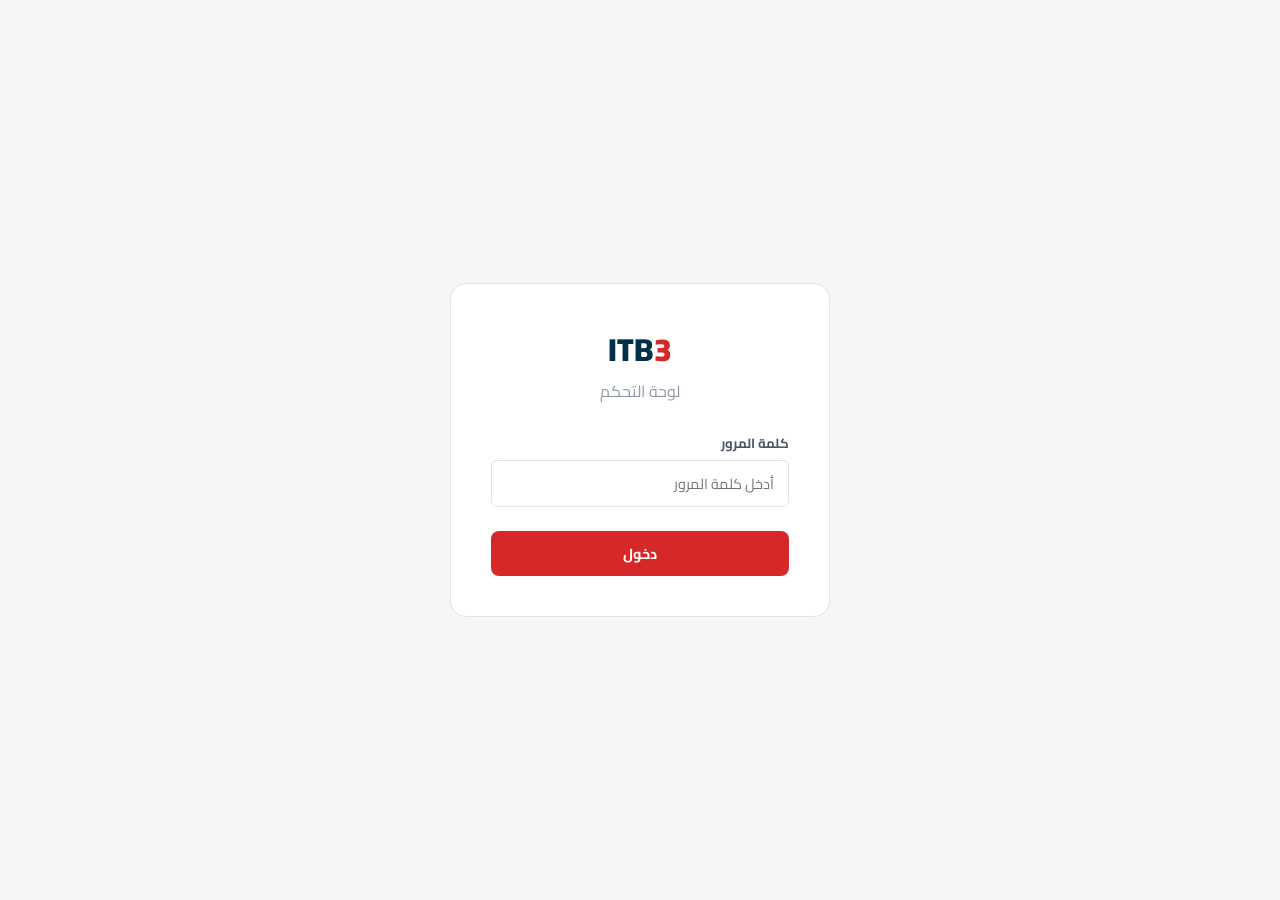
==== admin/index.html @ 7f9bee48 "intial commit" ====
<!DOCTYPE html><html lang="ar" dir="rtl"><head><meta charset="UTF-8"><meta name="viewport" content="width=device-width,initial-scale=1"><title>Admin — ITB3</title><link rel="stylesheet" href="../assets/css/style.css"><style>
body{background:var(--bg-gray)}
.admin-wrap{display:grid;grid-template-columns:220px 1fr;min-height:100vh}
.adm-side{background:var(--secondary);padding:24px;position:sticky;top:0;height:100vh;overflow-y:auto}
.adm-logo{font-size:1.4rem;font-weight:900;color:#fff;margin-bottom:8px;display:block}
.adm-logo span{color:var(--primary)}
.adm-nav{margin-top:24px;display:flex;flex-direction:column;gap:2px}
.adm-lnk{padding:11px 14px;border-radius:8px;color:rgba(255,255,255,0.7);font-size:0.88rem;font-weight:600;transition:var(--trans);display:flex;align-items:center;gap:8px}
.adm-lnk:hover,.adm-lnk.on{background:rgba(255,255,255,0.12);color:#fff}
.adm-lnk.on{border-inline-start:3px solid var(--primary)}
.adm-main{padding:28px;overflow-y:auto}
.stat-card{background:#fff;border:1.5px solid var(--border);border-radius:var(--radius);padding:20px}
.stat-num{font-size:1.8rem;font-weight:800;color:var(--primary)}
.stat-lbl{color:var(--text-muted);font-size:0.82rem;margin-top:4px}
.tab{display:none}.tab.on{display:block}
.login-screen{display:flex;align-items:center;justify-content:center;min-height:100vh;background:var(--bg-gray)}
.login-box{background:#fff;border:1.5px solid var(--border);border-radius:var(--radius-lg);padding:40px;width:100%;max-width:380px;text-align:center}
@media(max-width:768px){.admin-wrap{grid-template-columns:1fr}.adm-side{position:static;height:auto}}
</style></head>
<body class="font-arabic">

<div id="login-screen" class="login-screen">
  <div class="login-box">
    <div style="font-size:2rem;font-weight:900;color:var(--secondary);margin-bottom:4px">ITB<span style="color:var(--primary)">3</span></div>
    <p style="color:var(--text-muted);margin-bottom:28px">لوحة التحكم</p>
    <div class="form-group" style="text-align:start"><label class="form-label">كلمة المرور</label><input class="form-input" type="password" id="adm-pass" placeholder="أدخل كلمة المرور"></div>
    <button class="btn btn-primary btn-full" style="margin-top:8px" onclick="doLogin()">دخول</button>
    <p id="adm-err" style="display:none;color:var(--primary);font-size:0.82rem;margin-top:10px">كلمة المرور خاطئة</p>
  </div>
</div>

<div id="adm-panel" style="display:none">
<div class="admin-wrap">
  <aside class="adm-side">
    <a class="adm-logo" href="#">ITB<span>3</span> <span style="font-size:0.65rem;color:rgba(255,255,255,0.4)">Admin</span></a>
    <nav class="adm-nav">
      <a class="adm-lnk on" href="#" onclick="showTab('dash')">📊 الرئيسية</a>
      <a class="adm-lnk" href="#" onclick="showTab('orders')">📦 الطلبات</a>
      <a class="adm-lnk" href="#" onclick="showTab('prices')">💰 الأسعار</a>
      <a class="adm-lnk" href="#" onclick="showTab('settings')">⚙️ الإعدادات</a>
      <div style="height:1px;background:rgba(255,255,255,0.1);margin:12px 0"></div>
      <a class="adm-lnk" href="../index.html" target="_blank">🌐 الموقع</a>
      <a class="adm-lnk" href="#" style="color:rgba(255,100,100,0.8)" onclick="doLogout()">🚪 خروج</a>
    </nav>
  </aside>
  <main class="adm-main">

    <div class="tab on" id="tab-dash">
      <h1 style="font-size:1.3rem;margin-bottom:4px">مرحباً 👋</h1>
      <p style="color:var(--text-muted);font-size:0.85rem;margin-bottom:24px">لوحة التحكم — ITB3</p>
      <div style="display:grid;grid-template-columns:repeat(auto-fill,minmax(160px,1fr));gap:14px;margin-bottom:28px">
        <div class="stat-card"><div class="stat-num" id="s-orders">0</div><div class="stat-lbl">إجمالي الطلبات</div></div>
        <div class="stat-card"><div class="stat-num" id="s-pending">0</div><div class="stat-lbl">قيد الانتظار</div></div>
        <div class="stat-card"><div class="stat-num" id="s-revenue">0</div><div class="stat-lbl">إجمالي الإيرادات (د.ع)</div></div>
        <div class="stat-card"><div class="stat-num" id="s-msgs">0</div><div class="stat-lbl">رسائل جديدة</div></div>
      </div>
      <h3 style="font-size:0.95rem;margin-bottom:12px">آخر الطلبات</h3>
      <div class="table-wrap"><table class="data-table"><thead><tr><th>رقم الطلب</th><th>الاسم</th><th>الهاتف</th><th>المحافظة</th><th>الإجمالي</th><th>الحالة</th><th>تحديث</th></tr></thead><tbody id="dash-orders"></tbody></table></div>
    </div>

    <div class="tab" id="tab-orders">
      <div style="display:flex;align-items:center;justify-content:space-between;margin-bottom:20px"><h1 style="font-size:1.2rem">الطلبات</h1></div>
      <div class="table-wrap"><table class="data-table"><thead><tr><th>رقم الطلب</th><th>الاسم</th><th>الهاتف</th><th>المحافظة</th><th>الإجمالي</th><th>الحالة</th><th>التاريخ</th><th>تحديث</th></tr></thead><tbody id="all-orders"></tbody></table></div>
    </div>

    <div class="tab" id="tab-prices">
      <div style="display:flex;align-items:center;justify-content:space-between;margin-bottom:20px"><h1 style="font-size:1.2rem">إدارة الأسعار</h1><button class="btn btn-primary btn-sm" onclick="savePrices()">💾 حفظ التغييرات</button></div>
      <div id="prices-editor"><p style="color:var(--text-muted)">جاري التحميل...</p></div>
      <div id="save-ok" style="display:none;margin-top:12px;padding:10px;background:rgba(22,163,74,0.1);color:#16a34a;border-radius:8px;font-weight:600">✓ تم حفظ الأسعار بنجاح</div>
    </div>

    <div class="tab" id="tab-settings">
      <h1 style="font-size:1.2rem;margin-bottom:20px">الإعدادات</h1>
      <div style="background:#fff;border:1.5px solid var(--border);border-radius:var(--radius-lg);padding:28px;max-width:480px">
        <div class="form-group"><label class="form-label">رقم الواتساب</label><input class="form-input" id="s-wa" placeholder="9647800000000"></div>
        <div class="form-group"><label class="form-label">رقم الهاتف</label><input class="form-input" id="s-ph" placeholder="+964 780 000 0000"></div>
        <div class="form-group"><label class="form-label">البريد الإلكتروني</label><input class="form-input" type="email" id="s-em" placeholder="info@itb3.com"></div>
        <div class="form-group"><label class="form-label">كلمة مرور جديدة للوحة (اتركها فارغة للإبقاء)</label><input class="form-input" type="password" id="s-pass"></div>
        <button class="btn btn-primary" style="margin-top:8px" onclick="saveSettings()">حفظ</button>
        <div id="settings-ok" style="display:none;margin-top:8px;color:#16a34a;font-weight:600">✓ تم الحفظ</div>
      </div>
    </div>

  </main>
</div>
</div>

<script src="../assets/js/i18n.js"></script><script src="../assets/js/price-calc.js"></script><script src="../assets/js/cart.js"></script><script src="../assets/js/auth.js"></script><script src="../assets/js/app.js"></script>
<script>
const ADM_KEY='itb3_adm_pass',ADM_SESSION='itb3_adm_sess',DEF_PASS='itb3admin2025';
function doLogin(){const p=document.getElementById('adm-pass').value;const sp=localStorage.getItem(ADM_KEY)||DEF_PASS;if(p===sp){sessionStorage.setItem(ADM_SESSION,'1');document.getElementById('login-screen').style.display='none';document.getElementById('adm-panel').style.display='block';initAdmin();}else{document.getElementById('adm-err').style.display='block';}}
function doLogout(){sessionStorage.removeItem(ADM_SESSION);location.reload();}
document.getElementById('adm-pass').addEventListener('keydown',e=>{if(e.key==='Enter')doLogin();});
if(sessionStorage.getItem(ADM_SESSION)){document.getElementById('login-screen').style.display='none';document.getElementById('adm-panel').style.display='block';}

function showTab(t){document.querySelectorAll('.tab').forEach(el=>el.classList.remove('on'));document.querySelectorAll('.adm-lnk').forEach(el=>el.classList.remove('on'));document.getElementById('tab-'+t).classList.add('on');event?.target?.classList.add('on');if(t==='orders'||t==='dash')loadOrders();if(t==='prices')loadPrices();}

async function loadOrders(){
  try{const r=await fetch('../api/order.php?list=1');const d=await r.json();const orders=d.orders||[];
  document.getElementById('s-orders').textContent=orders.length;
  document.getElementById('s-pending').textContent=orders.filter(o=>o.status==='pending').length;
  document.getElementById('s-revenue').textContent=orders.reduce((s,o)=>s+(Number(o.total)||0),0).toLocaleString();
  const statusBadge=s=>{const m={pending:'badge-yellow',printing:'badge-yellow',finishing:'badge-yellow',ready:'badge-green',delivered:'badge-green'};const l={pending:'انتظار',printing:'طباعة',finishing:'تشطيب',ready:'جاهز',delivered:'مسلّم'};return`<span class="badge ${m[s]||'badge-yellow'}">${l[s]||s}</span>`;};
  const rows=orders.map(o=>`<tr><td><strong style="color:var(--primary)">${o.id}</strong></td><td>${o.name||'—'}</td><td dir="ltr">${o.phone||'—'}</td><td>${o.city||'—'}</td><td style="font-weight:700;color:var(--primary)">${Number(o.total||0).toLocaleString()} د.ع</td><td>${statusBadge(o.status)}</td><td style="font-size:0.78rem;color:var(--text-muted)">${o.date||''}</td><td><select onchange="updStatus('${o.id}',this.value)" style="background:var(--bg-gray);border:1px solid var(--border);padding:4px 8px;border-radius:6px;font-size:0.78rem"><option value="pending" ${o.status==='pending'?'selected':''}>انتظار</option><option value="printing" ${o.status==='printing'?'selected':''}>طباعة</option><option value="finishing" ${o.status==='finishing'?'selected':''}>تشطيب</option><option value="ready" ${o.status==='ready'?'selected':''}>جاهز</option><option value="delivered" ${o.status==='delivered'?'selected':''}>مسلّم</option></select></td></tr>`).join('')||'<tr><td colspan="8" style="text-align:center;padding:24px;color:var(--text-muted)">لا توجد طلبات</td></tr>';
  const do1=document.getElementById('dash-orders');const ao=document.getElementById('all-orders');
  if(do1)do1.innerHTML=rows;if(ao)ao.innerHTML=rows;
  }catch(e){console.error(e);}
}

async function updStatus(id,status){const fd=new FormData();fd.append('action','update_status');fd.append('id',id);fd.append('status',status);await fetch('../api/order.php',{method:'POST',body:fd});}

let prodData=null;
async function loadPrices(){
  const el=document.getElementById('prices-editor');
  try{const r=await fetch('../data/products.json');prodData=await r.json();
  let html='';
  prodData.categories.forEach(cat=>{
    const ps=prodData.products.filter(p=>p.categoryId===cat.id);if(!ps.length)return;
    html+=`<div style="margin-bottom:28px"><h3 style="font-size:0.95rem;color:var(--primary);margin-bottom:12px">${cat.icon} ${cat.name.ar}</h3><div class="table-wrap"><table class="data-table"><thead><tr><th>المنتج</th><th>المواصفة</th><th>السعر الحالي (د.ع)</th><th>تعديل السعر</th></tr></thead><tbody>`;
    ps.forEach(p=>{const tbl=PriceCalc.getTable(p.id);if(!tbl)return;Object.entries(tbl.base).forEach(([q,price])=>{html+=`<tr><td>${p.name.ar}</td><td style="color:var(--text-muted)">${q} قطعة</td><td style="color:var(--primary);font-weight:700">${Number(price).toLocaleString()}</td><td><input type="number" class="form-input" style="max-width:140px;padding:7px 10px" data-pid="${p.id}" data-qty="${q}" value="${price}" min="0" step="500"></td></tr>`;});});
    html+=`</tbody></table></div></div>`;
  });
  el.innerHTML=html;
  }catch{el.innerHTML='<p style="color:var(--text-muted)">تعذر التحميل</p>';}
}

async function savePrices(){
  if(!prodData)return;
  document.querySelectorAll('#prices-editor input[data-pid]').forEach(inp=>{const pid=inp.dataset.pid;const qty=inp.dataset.qty;const val=parseInt(inp.value)||0;const tbl=PriceCalc.tables[pid];if(tbl)tbl.base[qty]=val;});
  try{const fd=new FormData();fd.append('action','save_products');fd.append('data',JSON.stringify(prodData));const r=await fetch('../api/order.php',{method:'POST',body:fd});const d=await r.json();const ok=document.getElementById('save-ok');ok.style.display='block';ok.textContent=d.success?'✓ تم حفظ الأسعار':'حدث خطأ';setTimeout(()=>ok.style.display='none',3000);}catch{alert('خطأ في الحفظ');}
}

function saveSettings(){const p=document.getElementById('s-pass').value;if(p)localStorage.setItem(ADM_KEY,p);document.getElementById('settings-ok').style.display='block';setTimeout(()=>document.getElementById('settings-ok').style.display='none',2000);}

async function initAdmin(){await loadOrders();document.getElementById('s-msgs').textContent=0;}
if(sessionStorage.getItem(ADM_SESSION))initAdmin();
</script></body></html>
---- assets/css/style.css ----
/* ═══════════════════════════════════════════════════════════════
   ITB3 v2 — White E-Commerce Theme
   Like bidolubaski.com | AR/EN/KU | IQD | Full responsive
   ═══════════════════════════════════════════════════════════════ */

@import url('https://fonts.googleapis.com/css2?family=Cairo:wght@300;400;500;600;700;800;900&family=Raleway:wght@400;500;600;700;800&display=swap');

/* ── Variables ──────────────────────────────────────────────── */
:root {
  --primary:      #D62828;
  --primary-dark: #A81E1E;
  --primary-light:#FCE8E8;
  --secondary:    #003049;
  --accent:       #F77F00;
  --accent-light: #FFF3E0;
  --bg:           #FFFFFF;
  --bg-gray:      #F5F6F8;
  --bg-gray2:     #ECEEF2;
  --border:       #E2E4E9;
  --border-light: #F0F2F5;
  --text:         #1A1A2E;
  --text-mid:     #4A5568;
  --text-muted:   #9199A6;
  --green:        #16A34A;
  --green-light:  #F0FDF4;
  --shadow-sm:    0 1px 3px rgba(0,0,0,0.08);
  --shadow:       0 4px 16px rgba(0,0,0,0.1);
  --shadow-md:    0 8px 32px rgba(0,0,0,0.12);
  --radius-sm:    6px;
  --radius:       10px;
  --radius-lg:    16px;
  --nav-h:        60px;
  --topbar-h:     36px;
  --trans:        0.2s ease;
}

/* ── Reset ──────────────────────────────────────────────────── */
*,*::before,*::after{box-sizing:border-box;margin:0;padding:0}
html{scroll-behavior:smooth}
body{background:var(--bg);color:var(--text);line-height:1.6;overflow-x:hidden;font-family:'Cairo','Raleway',sans-serif}
body.no-scroll{overflow:hidden}
img{display:block;max-width:100%}
a{color:inherit;text-decoration:none}
button{cursor:pointer;border:none;background:none;font:inherit}
input,textarea,select{font:inherit}
ul,ol{list-style:none}

/* ── Typography ──────────────────────────────────────────────── */
body.font-arabic{font-family:'Cairo',sans-serif}
body.font-english{font-family:'Raleway','Cairo',sans-serif}
h1,h2,h3,h4{font-weight:700;line-height:1.3;color:var(--text)}

/* ── Container ───────────────────────────────────────────────── */
.container{width:100%;max-width:1260px;margin:0 auto;padding:0 20px}

/* ═══════════════════════════════════════════════════════════════
   TOP BAR
   ═══════════════════════════════════════════════════════════════ */
.topbar{
  height:var(--topbar-h);
  background:var(--secondary);
  color:rgba(255,255,255,0.85);
  font-size:0.78rem;
  display:flex;align-items:center;
}
.topbar-inner{display:flex;align-items:center;justify-content:space-between;width:100%;gap:12px}
.topbar-left,.topbar-right{display:flex;align-items:center;gap:16px}
.topbar a{color:rgba(255,255,255,0.8);transition:var(--trans)}
.topbar a:hover{color:#fff}
.topbar-sep{width:1px;height:14px;background:rgba(255,255,255,0.2)}
.lang-pill{
  display:flex;border:1px solid rgba(255,255,255,0.2);
  border-radius:20px;overflow:hidden
}
.lang-pill .lang-btn{
  padding:3px 9px;font-size:0.72rem;font-weight:600;
  color:rgba(255,255,255,0.6);transition:var(--trans);background:transparent
}
.lang-pill .lang-btn.active{background:var(--primary);color:#fff}
.lang-pill .lang-btn:hover:not(.active){color:#fff}

/* ═══════════════════════════════════════════════════════════════
   NAVBAR
   ═══════════════════════════════════════════════════════════════ */
#main-nav{
  position:sticky;
  top:0;
  z-index:900;
  background:#fff;
  border-bottom:2px solid var(--primary);
  box-shadow:var(--shadow-sm);
  height:var(--nav-h);
}
.nav-inner{
  display:flex;align-items:center;
  height:var(--nav-h);gap:16px;
}
.nav-logo img{height:44px;width:auto}
.nav-logo-text{
  font-size:1.6rem;font-weight:900;
  color:var(--secondary);letter-spacing:-0.5px;
}
.nav-logo-text span{color:var(--primary)}

/* Search bar */
.nav-search{flex:1;max-width:480px;position:relative}
.nav-search input{
  width:100%;
  padding:9px 44px 9px 16px;
  border:1.5px solid var(--border);
  border-radius:24px;
  font-size:0.9rem;
  background:var(--bg-gray);
  color:var(--text);
  transition:var(--trans);
}
[dir="rtl"] .nav-search input{padding:9px 16px 9px 44px}
.nav-search input:focus{outline:none;border-color:var(--primary);background:#fff}
.nav-search-btn{
  position:absolute;top:50%;inset-inline-end:14px;transform:translateY(-50%);
  color:var(--text-muted);font-size:1rem;
}
.nav-search input:focus ~ .nav-search-btn{color:var(--primary)}

/* Nav actions */
.nav-actions{display:flex;align-items:center;gap:4px;flex-shrink:0}
.nav-action-btn{
  display:flex;flex-direction:column;align-items:center;gap:2px;
  padding:6px 10px;border-radius:var(--radius-sm);
  color:var(--text-mid);font-size:0.72rem;font-weight:600;
  transition:var(--trans);position:relative;
}
.nav-action-btn:hover{color:var(--primary);background:var(--primary-light)}
.nav-action-btn .icon{font-size:1.3rem;line-height:1}
.nav-action-btn.auth-btn{min-width:72px}
/* Cart badge */
.cart-count{
  position:absolute;top:4px;inset-inline-end:6px;
  background:var(--primary);color:#fff;
  font-size:0.62rem;font-weight:700;
  width:16px;height:16px;border-radius:50%;
  display:none;align-items:center;justify-content:center;
}
.cart-count.show{display:flex}

/* Mobile toggle */
#menu-toggle{
  display:none;flex-direction:column;gap:4px;
  width:36px;height:36px;justify-content:center;align-items:center;
}
#menu-toggle span{width:20px;height:2px;background:var(--text);border-radius:2px;transition:var(--trans);display:block}

/* ═══════════════════════════════════════════════════════════════
   CATEGORY BAR (under nav)
   ═══════════════════════════════════════════════════════════════ */
.cat-bar{
  background:var(--secondary);
  border-bottom:1px solid rgba(255,255,255,0.1);
  position:sticky;top:var(--nav-h);z-index:800;
}
.cat-bar-inner{
  display:flex;align-items:center;gap:0;
  overflow-x:auto;scrollbar-width:none;
}
.cat-bar-inner::-webkit-scrollbar{display:none}
.cat-bar-item{
  display:flex;align-items:center;gap:6px;
  padding:10px 16px;
  color:rgba(255,255,255,0.8);
  font-size:0.82rem;font-weight:600;
  white-space:nowrap;
  transition:var(--trans);
  border-bottom:3px solid transparent;
  position:relative;
}
.cat-bar-item:hover,.cat-bar-item.active{
  color:#fff;border-bottom-color:var(--primary);
  background:rgba(255,255,255,0.07);
}
.cat-bar-item .cat-icon{font-size:1rem}

/* ═══════════════════════════════════════════════════════════════
   HERO SLIDER
   ═══════════════════════════════════════════════════════════════ */
.hero-slider{
  position:relative;overflow:hidden;
  background:var(--bg-gray);
  border-bottom:1px solid var(--border);
}
.slides-track{
  display:flex;transition:transform 0.5s cubic-bezier(0.4,0,0.2,1);
}
.slide{
  min-width:100%;
  padding:60px 0;
  position:relative;
  overflow:hidden;
}
.slide-1{background:linear-gradient(135deg,var(--secondary) 0%,#005580 100%)}
.slide-2{background:linear-gradient(135deg,var(--primary-dark) 0%,#8B0000 100%)}
.slide-3{background:linear-gradient(135deg,#1a472a 0%,#2d6a4f 100%)}
.slide-content{
  position:relative;z-index:2;
  max-width:560px;
}
.slide-eyebrow{
  display:inline-flex;align-items:center;gap:6px;
  background:rgba(255,255,255,0.15);
  color:#fff;border-radius:20px;
  padding:4px 14px;font-size:0.78rem;font-weight:600;
  margin-bottom:16px;
}
.slide h2{
  font-size:clamp(1.8rem,4vw,3rem);font-weight:900;color:#fff;
  line-height:1.2;margin-bottom:12px;
}
.slide h2 span{color:var(--accent)}
.slide p{color:rgba(255,255,255,0.8);font-size:1rem;margin-bottom:28px;max-width:400px}
.slide-cta{
  display:inline-flex;align-items:center;gap:8px;
  background:#fff;color:var(--primary);
  padding:12px 28px;border-radius:24px;
  font-weight:700;font-size:0.95rem;
  transition:var(--trans);
}
.slide-cta:hover{transform:translateY(-2px);box-shadow:0 8px 24px rgba(0,0,0,0.2)}
.slide-decoration{
  position:absolute;inset-inline-end:-40px;top:50%;transform:translateY(-50%);
  font-size:10rem;opacity:0.06;color:#fff;pointer-events:none;
}
[dir="rtl"] .slide-decoration{inset-inline-end:auto;inset-inline-start:-40px}

/* Slider controls */
.slider-dots{
  position:absolute;bottom:16px;left:50%;transform:translateX(-50%);
  display:flex;gap:6px;z-index:10;
}
.slider-dot{
  width:8px;height:8px;border-radius:50%;
  background:rgba(255,255,255,0.4);transition:var(--trans);cursor:pointer;
}
.slider-dot.active{background:#fff;width:24px;border-radius:4px}
.slider-arrow{
  position:absolute;top:50%;transform:translateY(-50%);z-index:10;
  width:40px;height:40px;border-radius:50%;
  background:rgba(255,255,255,0.15);color:#fff;font-size:1.1rem;
  display:flex;align-items:center;justify-content:center;
  transition:var(--trans);
}
.slider-arrow:hover{background:rgba(255,255,255,0.3)}
.slider-prev{inset-inline-start:16px}
.slider-next{inset-inline-end:16px}

/* ═══════════════════════════════════════════════════════════════
   SECTION HEADERS
   ═══════════════════════════════════════════════════════════════ */
.sec{padding:48px 0}
.sec-tight{padding:28px 0}
.sec-header{
  display:flex;align-items:center;justify-content:space-between;
  margin-bottom:24px;flex-wrap:wrap;gap:12px;
}
.sec-title{font-size:1.3rem;font-weight:800;color:var(--text)}
.sec-title span{color:var(--primary)}
.sec-link{
  font-size:0.85rem;font-weight:600;color:var(--primary);
  display:flex;align-items:center;gap:4px;
}
.sec-link:hover{text-decoration:underline}
.divider-line{
  display:flex;align-items:center;gap:8px;
  margin-bottom:24px;
}
.divider-line h2{font-size:1.2rem;font-weight:800;white-space:nowrap}
.divider-line::after{content:'';flex:1;height:2px;background:var(--border-light)}

/* ═══════════════════════════════════════════════════════════════
   CATEGORY CARDS (homepage)
   ═══════════════════════════════════════════════════════════════ */
.cats-grid{
  display:grid;
  grid-template-columns:repeat(6,1fr);
  gap:12px;
}
.cat-card{
  background:var(--bg-gray);
  border:1.5px solid var(--border);
  border-radius:var(--radius);
  padding:20px 12px;
  text-align:center;
  transition:var(--trans);
  cursor:pointer;
}
.cat-card:hover{
  border-color:var(--primary);
  background:var(--primary-light);
  transform:translateY(-3px);
  box-shadow:var(--shadow-sm);
}
.cat-card__icon{font-size:2rem;margin-bottom:8px;display:block}
.cat-card__name{font-size:0.82rem;font-weight:700;color:var(--text)}
.cat-card__count{font-size:0.72rem;color:var(--text-muted);margin-top:2px}

/* ═══════════════════════════════════════════════════════════════
   PRODUCT CARDS
   ═══════════════════════════════════════════════════════════════ */
.products-grid{
  display:grid;
  grid-template-columns:repeat(auto-fill,minmax(220px,1fr));
  gap:16px;
}
.product-card{
  background:#fff;
  border:1.5px solid var(--border);
  border-radius:var(--radius);
  overflow:hidden;
  transition:var(--trans);
}
.product-card:hover{
  border-color:var(--primary);
  box-shadow:var(--shadow);
  transform:translateY(-3px);
}
.product-card__img{
  aspect-ratio:1.2;
  overflow:hidden;
  background:var(--bg-gray);
  position:relative;
  display:block;
}
.product-card__img img{
  width:100%;height:100%;object-fit:cover;
  transition:transform 0.4s ease;
}
.product-card:hover .product-card__img img{transform:scale(1.06)}
.product-badge{
  position:absolute;top:10px;inset-inline-start:10px;
  background:var(--primary);color:#fff;
  font-size:0.7rem;font-weight:700;padding:3px 10px;border-radius:20px;
  z-index:2;
}
.product-badge.badge-new{background:var(--green)}
.product-badge.badge-hot{background:var(--accent);color:#fff}
.product-card__body{padding:14px}
.product-card__name{
  font-size:0.9rem;font-weight:700;margin-bottom:4px;
  color:var(--text);line-height:1.4;
}
.product-card__name a:hover{color:var(--primary)}
.product-card__attrs{
  display:flex;gap:6px;flex-wrap:wrap;margin-bottom:10px;
}
.product-attr{
  font-size:0.7rem;padding:2px 8px;
  background:var(--bg-gray2);border-radius:4px;
  color:var(--text-muted);font-weight:500;
}
.product-card__price{
  display:flex;align-items:center;justify-content:space-between;gap:8px;
}
.product-price-from{font-size:0.7rem;color:var(--text-muted)}
.product-price-val{font-size:1rem;font-weight:800;color:var(--primary)}
.product-price-unit{font-size:0.7rem;color:var(--text-muted)}
.btn-order{
  display:inline-flex;align-items:center;gap:4px;
  background:var(--primary);color:#fff;
  padding:7px 14px;border-radius:6px;
  font-size:0.8rem;font-weight:700;
  transition:var(--trans);
}
.btn-order:hover{background:var(--primary-dark)}

/* ═══════════════════════════════════════════════════════════════
   PRODUCT DETAIL — PRICE CALCULATOR
   ═══════════════════════════════════════════════════════════════ */
main.has-topcat{padding-top:0}
.product-layout{
  display:grid;grid-template-columns:480px 1fr;gap:32px;
  padding:32px 0 64px;
  align-items:start;
}
.product-gallery{position:sticky;top:calc(var(--nav-h)+8px)}
.product-gallery__main{
  border:1.5px solid var(--border);border-radius:var(--radius-lg);
  overflow:hidden;aspect-ratio:1.1;background:var(--bg-gray);
  margin-bottom:12px;
}
.product-gallery__main img{width:100%;height:100%;object-fit:cover}
.product-gallery__thumbs{display:flex;gap:8px}
.product-thumb{
  width:60px;height:60px;border-radius:8px;
  border:2px solid var(--border);overflow:hidden;cursor:pointer;
  transition:var(--trans);
}
.product-thumb.active,.product-thumb:hover{border-color:var(--primary)}
.product-thumb img{width:100%;height:100%;object-fit:cover}

/* Calculator panel */
.calc-panel{}
.product-title{font-size:1.5rem;font-weight:800;margin-bottom:8px}
.product-breadcrumb{
  display:flex;align-items:center;gap:6px;
  font-size:0.8rem;color:var(--text-muted);margin-bottom:12px;
}
.product-breadcrumb a:hover{color:var(--primary)}
.product-breadcrumb span{color:var(--border)}

/* Option groups */
.option-group{
  margin-bottom:20px;
  background:var(--bg-gray);
  border:1.5px solid var(--border);
  border-radius:var(--radius);
  overflow:hidden;
}
.option-group-header{
  display:flex;align-items:center;justify-content:space-between;
  padding:12px 16px;
  border-bottom:1px solid var(--border);
  background:#fff;
  cursor:pointer;
}
.option-group-label{
  font-size:0.85rem;font-weight:700;color:var(--text);
  display:flex;align-items:center;gap:8px;
}
.option-group-label .step-num{
  width:22px;height:22px;border-radius:50%;
  background:var(--primary);color:#fff;
  font-size:0.72rem;font-weight:800;
  display:flex;align-items:center;justify-content:center;flex-shrink:0;
}
.option-group-val{font-size:0.82rem;font-weight:600;color:var(--primary)}
.option-group-body{padding:14px 16px}

/* Option pills */
.option-pills{display:flex;flex-wrap:wrap;gap:8px}
.option-pill{
  padding:8px 16px;border-radius:8px;
  border:1.5px solid var(--border);
  font-size:0.82rem;font-weight:600;
  color:var(--text-mid);background:#fff;
  cursor:pointer;transition:var(--trans);
  display:flex;flex-direction:column;align-items:center;gap:2px;
}
.option-pill:hover{border-color:var(--primary);color:var(--primary)}
.option-pill.selected{
  border-color:var(--primary);
  background:var(--primary-light);
  color:var(--primary);
}
.option-pill.disabled{opacity:0.4;cursor:not-allowed}
.option-pill .pill-sub{font-size:0.68rem;font-weight:400;color:var(--text-muted)}
.option-pill.selected .pill-sub{color:var(--primary)}

/* Quantity table */
.qty-table{
  display:grid;
  grid-template-columns:repeat(auto-fill,minmax(100px,1fr));
  gap:8px;
}
.qty-option{
  padding:10px 8px;border-radius:8px;
  border:1.5px solid var(--border);background:#fff;
  cursor:pointer;transition:var(--trans);text-align:center;
}
.qty-option:hover{border-color:var(--primary)}
.qty-option.selected{border-color:var(--primary);background:var(--primary-light)}
.qty-option__num{font-size:1rem;font-weight:800;color:var(--text)}
.qty-option__price{font-size:0.72rem;color:var(--text-muted);margin-top:2px}
.qty-option__unit{font-size:0.65rem;color:var(--text-muted)}
.qty-option.selected .qty-option__num{color:var(--primary)}

/* Price summary box */
.price-box{
  background:#fff;border:2px solid var(--primary);
  border-radius:var(--radius-lg);padding:24px;
  position:sticky;top:calc(var(--nav-h)+8px);
  margin-top:20px;
}
.price-box__title{font-size:0.85rem;color:var(--text-muted);margin-bottom:4px}
.price-box__total{
  font-size:2.2rem;font-weight:900;color:var(--primary);
  line-height:1;margin-bottom:4px;
}
.price-box__unit{font-size:0.82rem;color:var(--text-muted);margin-bottom:16px}
.price-box__breakdown{
  background:var(--bg-gray);border-radius:8px;padding:12px;
  margin-bottom:16px;
}
.price-row{
  display:flex;justify-content:space-between;
  font-size:0.8rem;padding:4px 0;
  color:var(--text-mid);
}
.price-row.total-row{
  border-top:1px solid var(--border);margin-top:6px;padding-top:8px;
  font-weight:700;color:var(--text);font-size:0.88rem;
}
.price-box__actions{display:flex;flex-direction:column;gap:8px}
.btn-add-cart{
  display:flex;align-items:center;justify-content:center;gap:8px;
  background:var(--primary);color:#fff;
  padding:14px;border-radius:10px;
  font-size:1rem;font-weight:700;border:none;
  transition:var(--trans);cursor:pointer;
}
.btn-add-cart:hover{background:var(--primary-dark);transform:translateY(-1px)}
.btn-wa{
  display:flex;align-items:center;justify-content:center;gap:8px;
  background:#25D366;color:#fff;
  padding:12px;border-radius:10px;
  font-size:0.9rem;font-weight:700;border:none;
  transition:var(--trans);cursor:pointer;
}
.btn-wa:hover{background:#1ebe5d}
.delivery-note{
  font-size:0.75rem;color:var(--text-muted);
  text-align:center;margin-top:10px;
}

/* ═══════════════════════════════════════════════════════════════
   CART
   ═══════════════════════════════════════════════════════════════ */
.page-title-bar{
  background:var(--bg-gray);border-bottom:1px solid var(--border);
  padding:20px 0;margin-bottom:28px;
}
.page-title-bar h1{font-size:1.4rem;font-weight:800}
.cart-layout{display:grid;grid-template-columns:1fr 360px;gap:24px}
.cart-table{width:100%;border-collapse:collapse}
.cart-table th{
  padding:10px 14px;text-align:start;
  font-size:0.78rem;font-weight:700;text-transform:uppercase;
  letter-spacing:0.06em;color:var(--text-muted);
  background:var(--bg-gray);
  border-bottom:1px solid var(--border);
}
.cart-table td{
  padding:14px;border-bottom:1px solid var(--border-light);
  vertical-align:middle;font-size:0.88rem;
}
.cart-item-img{
  width:64px;height:64px;object-fit:cover;
  border-radius:8px;background:var(--bg-gray);
}
.cart-item-name{font-weight:700;margin-bottom:3px}
.cart-item-spec{font-size:0.78rem;color:var(--text-muted)}
.qty-ctrl{
  display:inline-flex;border:1.5px solid var(--border);border-radius:8px;overflow:hidden;
}
.qty-ctrl button{
  width:30px;height:30px;font-size:1rem;
  color:var(--text-mid);transition:var(--trans);
}
.qty-ctrl button:hover{background:var(--bg-gray);color:var(--primary)}
.qty-ctrl input{
  width:40px;text-align:center;border:none;background:transparent;
  font-size:0.88rem;font-weight:700;color:var(--text);
}
.price-cell{font-weight:700;color:var(--primary)}
.remove-btn{color:var(--text-muted);font-size:1.1rem;transition:var(--trans)}
.remove-btn:hover{color:var(--primary)}
.cart-summary-box{
  background:var(--bg-gray);border:1.5px solid var(--border);
  border-radius:var(--radius-lg);padding:24px;
  position:sticky;top:calc(var(--nav-h)+8px);
}
.cart-summary-box h3{font-size:1.1rem;margin-bottom:20px}
.sum-row{
  display:flex;justify-content:space-between;
  padding:10px 0;border-bottom:1px solid var(--border);
  font-size:0.9rem;
}
.sum-row:last-child{border-bottom:none}
.sum-row.total{font-weight:800;font-size:1rem;color:var(--text)}
.sum-row.total .val{color:var(--primary)}
.cart-actions{display:flex;flex-direction:column;gap:10px;margin-top:20px}
.cart-empty{
  text-align:center;padding:80px 24px;
  background:var(--bg-gray);border-radius:var(--radius-lg);
}

/* ═══════════════════════════════════════════════════════════════
   FORMS / AUTH
   ═══════════════════════════════════════════════════════════════ */
.auth-wrap{
  max-width:480px;margin:48px auto 80px;
  background:#fff;border:1.5px solid var(--border);
  border-radius:var(--radius-lg);padding:40px;
  box-shadow:var(--shadow);
}
.auth-logo{text-align:center;margin-bottom:28px}
.auth-logo img{height:40px;margin:0 auto 8px}
.auth-title{font-size:1.3rem;font-weight:800;text-align:center;margin-bottom:24px}
.form-group{display:flex;flex-direction:column;gap:6px;margin-bottom:16px}
.form-label{font-size:0.83rem;font-weight:700;color:var(--text-mid)}
.form-label span{color:var(--primary)}
.form-input,.form-select,.form-textarea{
  padding:11px 14px;border:1.5px solid var(--border);
  border-radius:var(--radius-sm);font-size:0.9rem;
  color:var(--text);background:#fff;transition:var(--trans);
  width:100%;
}
.form-input:focus,.form-select:focus,.form-textarea:focus{
  outline:none;border-color:var(--primary);
  box-shadow:0 0 0 3px rgba(214,40,40,0.08);
}
.form-input.error{border-color:#EF4444}
.field-error{font-size:0.75rem;color:#EF4444;margin-top:3px}
.form-grid{display:grid;grid-template-columns:1fr 1fr;gap:14px}
.form-grid .full{grid-column:1/-1}
.auth-link{text-align:center;font-size:0.85rem;color:var(--text-muted);margin-top:16px}
.auth-link a{color:var(--primary);font-weight:600}
.auth-divider{
  display:flex;align-items:center;gap:10px;
  margin:20px 0;color:var(--text-muted);font-size:0.8rem;
}
.auth-divider::before,.auth-divider::after{content:'';flex:1;height:1px;background:var(--border)}
.social-auth{display:flex;flex-direction:column;gap:8px}
.btn-social{
  display:flex;align-items:center;justify-content:center;gap:8px;
  border:1.5px solid var(--border);border-radius:8px;
  padding:10px;font-size:0.88rem;font-weight:600;color:var(--text);
  transition:var(--trans);
}
.btn-social:hover{border-color:var(--primary);background:var(--primary-light)}

/* ═══════════════════════════════════════════════════════════════
   BUTTONS
   ═══════════════════════════════════════════════════════════════ */
.btn{
  display:inline-flex;align-items:center;justify-content:center;gap:8px;
  padding:11px 24px;border-radius:8px;font-weight:700;
  font-size:0.9rem;transition:var(--trans);white-space:nowrap;cursor:pointer;
}
.btn-primary{background:var(--primary);color:#fff;border:none}
.btn-primary:hover{background:var(--primary-dark);transform:translateY(-1px)}
.btn-secondary{background:var(--secondary);color:#fff;border:none}
.btn-secondary:hover{background:#004060}
.btn-outline{
  border:1.5px solid var(--primary);color:var(--primary);background:transparent;
}
.btn-outline:hover{background:var(--primary-light)}
.btn-outline-gray{
  border:1.5px solid var(--border);color:var(--text-mid);background:transparent;
}
.btn-outline-gray:hover{border-color:var(--primary);color:var(--primary)}
.btn-whatsapp{background:#25D366;color:#fff;border:none}
.btn-whatsapp:hover{background:#1ebe5d}
.btn-sm{padding:7px 14px;font-size:0.8rem}
.btn-lg{padding:14px 32px;font-size:1rem}
.btn-full{width:100%;justify-content:center}

/* ═══════════════════════════════════════════════════════════════
   FOOTER
   ═══════════════════════════════════════════════════════════════ */
.footer{
  background:var(--secondary);color:rgba(255,255,255,0.8);
  padding:52px 0 24px;margin-top:60px;
}
.footer-grid{
  display:grid;grid-template-columns:2fr 1fr 1fr 1.5fr;
  gap:40px;margin-bottom:40px;
}
.footer-logo img{height:38px;filter:brightness(0) invert(1);margin-bottom:12px}
.footer-logo p{font-size:0.85rem;line-height:1.8;color:rgba(255,255,255,0.65);margin-bottom:16px}
.footer-social{display:flex;gap:8px}
.footer-social a{
  width:34px;height:34px;border-radius:6px;
  background:rgba(255,255,255,0.1);
  display:flex;align-items:center;justify-content:center;
  font-size:0.9rem;transition:var(--trans);
}
.footer-social a:hover{background:var(--primary)}
.footer-col h4{
  font-size:0.82rem;font-weight:700;color:#fff;
  text-transform:uppercase;letter-spacing:0.08em;
  margin-bottom:16px;
}
.footer-col ul{display:flex;flex-direction:column;gap:8px}
.footer-col ul a{
  color:rgba(255,255,255,0.6);font-size:0.85rem;transition:var(--trans);
}
.footer-col ul a:hover{color:#fff;padding-inline-start:4px}
.footer-contact-item{
  display:flex;align-items:flex-start;gap:8px;
  font-size:0.85rem;color:rgba(255,255,255,0.65);margin-bottom:10px;
}
.footer-contact-item .ico{color:var(--accent);font-size:1rem;margin-top:1px;flex-shrink:0}
.footer-bottom{
  border-top:1px solid rgba(255,255,255,0.1);padding-top:20px;
  display:flex;align-items:center;justify-content:space-between;
  flex-wrap:wrap;gap:12px;
  font-size:0.78rem;color:rgba(255,255,255,0.45);
}

/* ═══════════════════════════════════════════════════════════════
   MOBILE NAV
   ═══════════════════════════════════════════════════════════════ */
#mob-overlay{
  display:none;position:fixed;inset:0;background:rgba(0,0,0,0.5);z-index:950;
}
#mob-overlay.on{display:block}
#mob-nav{
  position:fixed;top:0;inset-inline-start:-320px;
  width:300px;height:100vh;background:#fff;z-index:960;
  transition:inset-inline-start 0.3s ease;overflow-y:auto;
  border-inline-end:1px solid var(--border);
}
#mob-nav.open{inset-inline-start:0}
.mob-nav-head{
  display:flex;align-items:center;justify-content:space-between;
  padding:14px 16px;border-bottom:2px solid var(--primary);
}
.mob-nav-links{padding:8px 0}
.mob-nav-link{
  display:flex;align-items:center;gap:10px;
  padding:13px 20px;color:var(--text);font-size:0.9rem;font-weight:600;
  border-bottom:1px solid var(--border-light);transition:var(--trans);
}
.mob-nav-link:hover{background:var(--primary-light);color:var(--primary)}
.mob-nav-link .ico{font-size:1.1rem}

/* ═══════════════════════════════════════════════════════════════
   TOAST / UTILS
   ═══════════════════════════════════════════════════════════════ */
.toast{
  position:fixed;bottom:24px;left:50%;transform:translateX(-50%) translateY(80px);
  background:var(--secondary);color:#fff;
  padding:12px 28px;border-radius:50px;
  font-size:0.88rem;font-weight:600;z-index:9999;
  opacity:0;transition:all 0.3s ease;pointer-events:none;
  white-space:nowrap;box-shadow:var(--shadow-md);
}
.toast.show{transform:translateX(-50%) translateY(0);opacity:1}
.wa-float{
  position:fixed;bottom:24px;inset-inline-end:24px;
  width:52px;height:52px;border-radius:50%;
  background:#25D366;color:#fff;font-size:1.5rem;
  display:flex;align-items:center;justify-content:center;
  box-shadow:0 4px 20px rgba(37,211,102,0.4);z-index:700;
  transition:var(--trans);
}
.wa-float:hover{transform:scale(1.1)}
.badge{
  display:inline-flex;align-items:center;padding:3px 10px;
  border-radius:20px;font-size:0.72rem;font-weight:700;
}
.badge-green{background:var(--green-light);color:var(--green)}
.badge-red{background:var(--primary-light);color:var(--primary)}
.badge-yellow{background:#FEF9C3;color:#A16207}
.badge-blue{background:#EFF6FF;color:#1D4ED8}

/* ═══════════════════════════════════════════════════════════════
   DASHBOARD (user account)
   ═══════════════════════════════════════════════════════════════ */
.account-layout{display:grid;grid-template-columns:240px 1fr;gap:24px;padding:32px 0 64px}
.account-sidebar{
  background:var(--bg-gray);border:1.5px solid var(--border);
  border-radius:var(--radius-lg);padding:20px;height:fit-content;
  position:sticky;top:calc(var(--nav-h)+8px);
}
.account-user{text-align:center;padding-bottom:16px;border-bottom:1px solid var(--border);margin-bottom:16px}
.account-avatar{
  width:64px;height:64px;border-radius:50%;
  background:var(--primary-light);border:3px solid var(--primary);
  display:flex;align-items:center;justify-content:center;
  font-size:1.6rem;margin:0 auto 8px;
}
.account-name{font-weight:700;font-size:0.95rem}
.account-email{font-size:0.78rem;color:var(--text-muted)}
.account-nav{display:flex;flex-direction:column;gap:2px}
.account-nav-link{
  display:flex;align-items:center;gap:8px;
  padding:10px 12px;border-radius:8px;
  font-size:0.88rem;font-weight:600;color:var(--text-mid);
  transition:var(--trans);
}
.account-nav-link:hover,.account-nav-link.active{
  background:var(--primary-light);color:var(--primary);
}
.data-table{width:100%;border-collapse:collapse}
.data-table th{
  padding:10px 14px;text-align:start;
  font-size:0.75rem;font-weight:700;text-transform:uppercase;
  color:var(--text-muted);background:var(--bg-gray);
  border-bottom:1px solid var(--border);
}
.data-table td{
  padding:14px;border-bottom:1px solid var(--border-light);
  font-size:0.85rem;
}
.table-wrap{border:1.5px solid var(--border);border-radius:var(--radius-lg);overflow:auto;background:#fff}

/* ═══════════════════════════════════════════════════════════════
   RESPONSIVE
   ═══════════════════════════════════════════════════════════════ */
@media(max-width:1100px){
  .product-layout{grid-template-columns:1fr 1fr}
  .footer-grid{grid-template-columns:1fr 1fr;gap:28px}
  .cats-grid{grid-template-columns:repeat(3,1fr)}
}
@media(max-width:900px){
  .topbar .topbar-left{display:none}
  .nav-search{max-width:320px}
  .product-layout{grid-template-columns:1fr}
  .product-gallery{position:static}
  .price-box{position:static}
  .cart-layout{grid-template-columns:1fr}
  .account-layout{grid-template-columns:1fr}
}
@media(max-width:768px){
  .topbar{height:auto;padding:6px 0}
  #main-nav{height:56px}
  :root{--nav-h:56px}
  .nav-search{display:none}
  .nav-links-desktop{display:none}
  #menu-toggle{display:flex}
  .cats-grid{grid-template-columns:repeat(3,1fr);gap:8px}
  .cat-bar{display:none}
  .products-grid{grid-template-columns:repeat(2,1fr);gap:10px}
  .footer-grid{grid-template-columns:1fr}
  .slide{padding:40px 0}
  .cart-table thead{display:none}
  .cart-table tr{display:flex;flex-wrap:wrap;padding:12px 0;border-bottom:1px solid var(--border-light)}
  .cart-table td{border-bottom:none;padding:4px 8px}
  .auth-wrap{margin:24px 16px 48px;padding:28px 20px}
}
@media(max-width:480px){
  .container{padding:0 12px}
  .cats-grid{grid-template-columns:repeat(3,1fr)}
  .products-grid{grid-template-columns:1fr 1fr}
  .product-card__body{padding:10px}
  .form-grid{grid-template-columns:1fr}
  .option-pills{gap:6px}
  .option-pill{padding:7px 10px;font-size:0.78rem}
  .qty-table{grid-template-columns:repeat(3,1fr)}
}

/* ── Scroll animations ───────────────────────────────────────── */
.fade-up{opacity:0;transform:translateY(20px);transition:opacity 0.5s ease,transform 0.5s ease}
.fade-up.in{opacity:1;transform:none}

/* ── File upload ─────────────────────────────────────────────── */
.file-drop{
  border:2px dashed var(--border);border-radius:var(--radius);
  padding:32px;text-align:center;cursor:pointer;transition:var(--trans);
}
.file-drop:hover{border-color:var(--primary);background:var(--primary-light)}
.file-drop input{display:none}
.file-drop-icon{font-size:2rem;margin-bottom:8px}
.file-drop-text{font-size:0.88rem;color:var(--text-muted)}
.file-name-display{margin-top:8px;font-size:0.82rem;color:var(--primary);font-weight:600}

/* ── Breadcrumb ──────────────────────────────────────────────── */
.breadcrumb{
  display:flex;align-items:center;gap:6px;flex-wrap:wrap;
  font-size:0.8rem;color:var(--text-muted);padding:12px 0;
}
.breadcrumb a:hover{color:var(--primary)}
.breadcrumb .sep{color:var(--border)}

/* ── Scrollbar ───────────────────────────────────────────────── */
::-webkit-scrollbar{width:5px;height:5px}
::-webkit-scrollbar-track{background:var(--bg-gray)}
::-webkit-scrollbar-thumb{background:var(--border);border-radius:3px}
::-webkit-scrollbar-thumb:hover{background:var(--primary)}
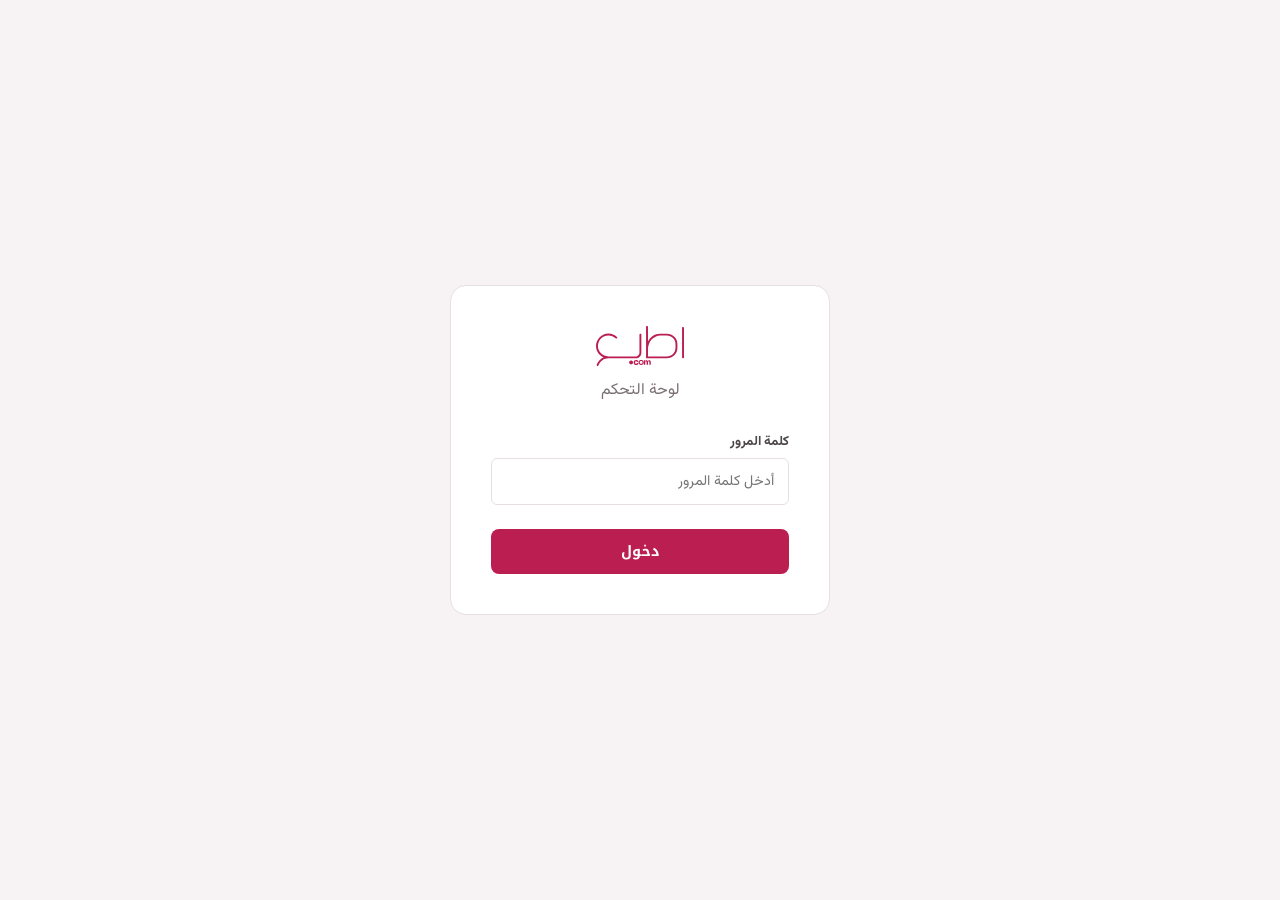
==== commit 503a6c4b: "Rebrand to اطبع.com identity, fix broken pages, secure admin Design - Brand tokens (magenta #BB1E50," ====
--- a/admin/index.html
+++ b/admin/index.html
@@ -1,4 +1,6 @@
-<!DOCTYPE html><html lang="ar" dir="rtl"><head><meta charset="UTF-8"><meta name="viewport" content="width=device-width,initial-scale=1"><title>Admin — ITB3</title><link rel="stylesheet" href="../assets/css/style.css"><style>
+<!DOCTYPE html><html lang="ar" dir="rtl"><head><meta charset="UTF-8"><meta name="viewport" content="width=device-width,initial-scale=1"><title>Admin — ITB3</title><link rel="icon" type="image/svg+xml" href="../assets/images/logo/favicon.svg">
+<meta name="theme-color" content="#BB1E50">
+<link rel="stylesheet" href="../assets/css/style.css"><style>
 body{background:var(--bg-gray)}
 .admin-wrap{display:grid;grid-template-columns:220px 1fr;min-height:100vh}
 .adm-side{background:var(--secondary);padding:24px;position:sticky;top:0;height:100vh;overflow-y:auto}
@@ -21,10 +23,11 @@
 
 <div id="login-screen" class="login-screen">
   <div class="login-box">
-    <div style="font-size:2rem;font-weight:900;color:var(--secondary);margin-bottom:4px">ITB<span style="color:var(--primary)">3</span></div>
-    <p style="color:var(--text-muted);margin-bottom:28px">لوحة التحكم</p>
-    <div class="form-group" style="text-align:start"><label class="form-label">كلمة المرور</label><input class="form-input" type="password" id="adm-pass" placeholder="أدخل كلمة المرور"></div>
-    <button class="btn btn-primary btn-full" style="margin-top:8px" onclick="doLogin()">دخول</button>
+    <div style="margin-bottom:12px;display:flex;justify-content:center"><img class="logo-img" src="../assets/images/logo/logo.svg" alt="اطبع.com — ITB3" width="110" height="50"></div>
+    <p id="adm-sub" style="color:var(--text-muted);margin-bottom:28px">لوحة التحكم</p>
+    <div class="form-group" style="text-align:start"><label class="form-label">كلمة المرور</label><input class="form-input" type="password" id="adm-pass" placeholder="أدخل كلمة المرور" autocomplete="current-password"></div>
+    <div class="form-group" id="adm-pass2-wrap" style="text-align:start;display:none"><label class="form-label">تأكيد كلمة المرور</label><input class="form-input" type="password" id="adm-pass2" autocomplete="new-password"></div>
+    <button class="btn btn-primary btn-full" id="adm-btn" style="margin-top:8px" onclick="doLogin()">دخول</button>
     <p id="adm-err" style="display:none;color:var(--primary);font-size:0.82rem;margin-top:10px">كلمة المرور خاطئة</p>
   </div>
 </div>
@@ -32,21 +35,21 @@
 <div id="adm-panel" style="display:none">
 <div class="admin-wrap">
   <aside class="adm-side">
-    <a class="adm-logo" href="#">ITB<span>3</span> <span style="font-size:0.65rem;color:rgba(255,255,255,0.4)">Admin</span></a>
+    <a class="adm-logo" href="#"><img class="logo-img logo-sm" src="../assets/images/logo/logo-white.svg" alt="اطبع.com — ITB3" width="110" height="50"> <span style="font-size:0.65rem;color:rgba(255,255,255,0.4)">Admin</span></a>
     <nav class="adm-nav">
-      <a class="adm-lnk on" href="#" onclick="showTab('dash')">📊 الرئيسية</a>
-      <a class="adm-lnk" href="#" onclick="showTab('orders')">📦 الطلبات</a>
-      <a class="adm-lnk" href="#" onclick="showTab('prices')">💰 الأسعار</a>
-      <a class="adm-lnk" href="#" onclick="showTab('settings')">⚙️ الإعدادات</a>
+      <a class="adm-lnk on" href="#" onclick="showTab('dash')"><i class="i i-chart"></i> الرئيسية</a>
+      <a class="adm-lnk" href="#" onclick="showTab('orders')"><i class="i i-box"></i> الطلبات</a>
+      <a class="adm-lnk" href="#" onclick="showTab('prices')"><i class="i i-coin"></i> الأسعار</a>
+      <a class="adm-lnk" href="#" onclick="showTab('settings')"><i class="i i-gear"></i> الإعدادات</a>
       <div style="height:1px;background:rgba(255,255,255,0.1);margin:12px 0"></div>
-      <a class="adm-lnk" href="../index.html" target="_blank">🌐 الموقع</a>
-      <a class="adm-lnk" href="#" style="color:rgba(255,100,100,0.8)" onclick="doLogout()">🚪 خروج</a>
+      <a class="adm-lnk" href="../index.html" target="_blank"><i class="i i-globe"></i> الموقع</a>
+      <a class="adm-lnk" href="#" style="color:rgba(255,100,100,0.8)" onclick="doLogout()"><i class="i i-logout"></i> خروج</a>
     </nav>
   </aside>
   <main class="adm-main">
 
     <div class="tab on" id="tab-dash">
-      <h1 style="font-size:1.3rem;margin-bottom:4px">مرحباً 👋</h1>
+      <h1 style="font-size:1.3rem;margin-bottom:4px">مرحباً</h1>
       <p style="color:var(--text-muted);font-size:0.85rem;margin-bottom:24px">لوحة التحكم — ITB3</p>
       <div style="display:grid;grid-template-columns:repeat(auto-fill,minmax(160px,1fr));gap:14px;margin-bottom:28px">
         <div class="stat-card"><div class="stat-num" id="s-orders">0</div><div class="stat-lbl">إجمالي الطلبات</div></div>
@@ -64,7 +67,7 @@
     </div>
 
     <div class="tab" id="tab-prices">
-      <div style="display:flex;align-items:center;justify-content:space-between;margin-bottom:20px"><h1 style="font-size:1.2rem">إدارة الأسعار</h1><button class="btn btn-primary btn-sm" onclick="savePrices()">💾 حفظ التغييرات</button></div>
+      <div style="display:flex;align-items:center;justify-content:space-between;margin-bottom:20px"><h1 style="font-size:1.2rem">إدارة الأسعار</h1><button class="btn btn-primary btn-sm" onclick="savePrices()"><i class="i i-save"></i> حفظ التغييرات</button></div>
       <div id="prices-editor"><p style="color:var(--text-muted)">جاري التحميل...</p></div>
       <div id="save-ok" style="display:none;margin-top:12px;padding:10px;background:rgba(22,163,74,0.1);color:#16a34a;border-radius:8px;font-weight:600">✓ تم حفظ الأسعار بنجاح</div>
     </div>
@@ -72,10 +75,7 @@
     <div class="tab" id="tab-settings">
       <h1 style="font-size:1.2rem;margin-bottom:20px">الإعدادات</h1>
       <div style="background:#fff;border:1.5px solid var(--border);border-radius:var(--radius-lg);padding:28px;max-width:480px">
-        <div class="form-group"><label class="form-label">رقم الواتساب</label><input class="form-input" id="s-wa" placeholder="9647800000000"></div>
-        <div class="form-group"><label class="form-label">رقم الهاتف</label><input class="form-input" id="s-ph" placeholder="+964 780 000 0000"></div>
-        <div class="form-group"><label class="form-label">البريد الإلكتروني</label><input class="form-input" type="email" id="s-em" placeholder="info@itb3.com"></div>
-        <div class="form-group"><label class="form-label">كلمة مرور جديدة للوحة (اتركها فارغة للإبقاء)</label><input class="form-input" type="password" id="s-pass"></div>
+        <div class="form-group"><label class="form-label">كلمة مرور جديدة للوحة (10 أحرف على الأقل)</label><input class="form-input" type="password" id="s-pass"></div>
         <button class="btn btn-primary" style="margin-top:8px" onclick="saveSettings()">حفظ</button>
         <div id="settings-ok" style="display:none;margin-top:8px;color:#16a34a;font-weight:600">✓ تم الحفظ</div>
       </div>
@@ -87,11 +87,25 @@
 
 <script src="../assets/js/i18n.js"></script><script src="../assets/js/price-calc.js"></script><script src="../assets/js/cart.js"></script><script src="../assets/js/auth.js"></script><script src="../assets/js/app.js"></script>
 <script>
-const ADM_KEY='itb3_adm_pass',ADM_SESSION='itb3_adm_sess',DEF_PASS='itb3admin2025';
-function doLogin(){const p=document.getElementById('adm-pass').value;const sp=localStorage.getItem(ADM_KEY)||DEF_PASS;if(p===sp){sessionStorage.setItem(ADM_SESSION,'1');document.getElementById('login-screen').style.display='none';document.getElementById('adm-panel').style.display='block';initAdmin();}else{document.getElementById('adm-err').style.display='block';}}
-function doLogout(){sessionStorage.removeItem(ADM_SESSION);location.reload();}
-document.getElementById('adm-pass').addEventListener('keydown',e=>{if(e.key==='Enter')doLogin();});
-if(sessionStorage.getItem(ADM_SESSION)){document.getElementById('login-screen').style.display='none';document.getElementById('adm-panel').style.display='block';}
+const api=async(action,password)=>{const fd=new FormData();fd.append('action',action);if(password!==undefined)fd.append('password',password);const r=await fetch('../api/admin.php',{method:'POST',body:fd});return r.json();};
+const ERR={invalid:'كلمة المرور خاطئة',too_short:'كلمة المرور قصيرة: 10 أحرف على الأقل',locked:'محاولات كثيرة. حاول بعد 15 دقيقة',mismatch:'كلمتا المرور غير متطابقتين',write_failed:'تعذر الحفظ على الخادم'};
+let setupMode=false;
+function showPanel(){document.getElementById('login-screen').style.display='none';document.getElementById('adm-panel').style.display='block';initAdmin();}
+function showErr(k){const e=document.getElementById('adm-err');e.textContent=ERR[k]||'حدث خطأ';e.style.display='block';}
+async function boot(){
+  const s=await (await fetch('../api/admin.php')).json();
+  if(s.authed)return showPanel();
+  setupMode=!s.setup;
+  if(setupMode){document.getElementById('adm-sub').textContent='الإعداد الأول: اختر كلمة مرور للوحة التحكم';document.getElementById('adm-pass2-wrap').style.display='block';document.getElementById('adm-btn').textContent='حفظ ودخول';document.getElementById('adm-pass').autocomplete='new-password';}
+}
+async function doLogin(){
+  const p=document.getElementById('adm-pass').value;
+  if(setupMode&&p!==document.getElementById('adm-pass2').value)return showErr('mismatch');
+  try{const d=await api(setupMode?'setup':'login',p);if(d.success)showPanel();else showErr(d.error);}catch{showErr();}
+}
+async function doLogout(){await api('logout');location.reload();}
+document.querySelectorAll('#adm-pass,#adm-pass2').forEach(el=>el.addEventListener('keydown',e=>{if(e.key==='Enter')doLogin();}));
+boot();
 
 function showTab(t){document.querySelectorAll('.tab').forEach(el=>el.classList.remove('on'));document.querySelectorAll('.adm-lnk').forEach(el=>el.classList.remove('on'));document.getElementById('tab-'+t).classList.add('on');event?.target?.classList.add('on');if(t==='orders'||t==='dash')loadOrders();if(t==='prices')loadPrices();}
 
@@ -116,7 +130,7 @@
   let html='';
   prodData.categories.forEach(cat=>{
     const ps=prodData.products.filter(p=>p.categoryId===cat.id);if(!ps.length)return;
-    html+=`<div style="margin-bottom:28px"><h3 style="font-size:0.95rem;color:var(--primary);margin-bottom:12px">${cat.icon} ${cat.name.ar}</h3><div class="table-wrap"><table class="data-table"><thead><tr><th>المنتج</th><th>المواصفة</th><th>السعر الحالي (د.ع)</th><th>تعديل السعر</th></tr></thead><tbody>`;
+    html+=`<div style="margin-bottom:28px"><h3 style="font-size:0.95rem;color:var(--primary);margin-bottom:12px">${ICO(cat.icon)} ${cat.name.ar}</h3><div class="table-wrap"><table class="data-table"><thead><tr><th>المنتج</th><th>المواصفة</th><th>السعر الحالي (د.ع)</th><th>تعديل السعر</th></tr></thead><tbody>`;
     ps.forEach(p=>{const tbl=PriceCalc.getTable(p.id);if(!tbl)return;Object.entries(tbl.base).forEach(([q,price])=>{html+=`<tr><td>${p.name.ar}</td><td style="color:var(--text-muted)">${q} قطعة</td><td style="color:var(--primary);font-weight:700">${Number(price).toLocaleString()}</td><td><input type="number" class="form-input" style="max-width:140px;padding:7px 10px" data-pid="${p.id}" data-qty="${q}" value="${price}" min="0" step="500"></td></tr>`;});});
     html+=`</tbody></table></div></div>`;
   });
@@ -130,8 +144,7 @@
   try{const fd=new FormData();fd.append('action','save_products');fd.append('data',JSON.stringify(prodData));const r=await fetch('../api/order.php',{method:'POST',body:fd});const d=await r.json();const ok=document.getElementById('save-ok');ok.style.display='block';ok.textContent=d.success?'✓ تم حفظ الأسعار':'حدث خطأ';setTimeout(()=>ok.style.display='none',3000);}catch{alert('خطأ في الحفظ');}
 }
 
-function saveSettings(){const p=document.getElementById('s-pass').value;if(p)localStorage.setItem(ADM_KEY,p);document.getElementById('settings-ok').style.display='block';setTimeout(()=>document.getElementById('settings-ok').style.display='none',2000);}
+async function saveSettings(){const p=document.getElementById('s-pass').value;const ok=document.getElementById('settings-ok');if(!p)return;const d=await api('change_password',p);ok.style.display='block';ok.style.color=d.success?'#16a34a':'var(--primary)';ok.textContent=d.success?'✓ تم تغيير كلمة المرور':(ERR[d.error]||'حدث خطأ');if(d.success)document.getElementById('s-pass').value='';setTimeout(()=>ok.style.display='none',3000);}
 
-async function initAdmin(){await loadOrders();document.getElementById('s-msgs').textContent=0;}
-if(sessionStorage.getItem(ADM_SESSION))initAdmin();
+async function initAdmin(){await loadOrders();try{const m=await (await fetch('../api/contact.php?list=1')).json();document.getElementById('s-msgs').textContent=(m.messages||[]).length;}catch{}}
 </script></body></html>
--- a/assets/css/style.css
+++ b/assets/css/style.css
@@ -1,26 +1,27 @@
 /* ═══════════════════════════════════════════════════════════════
-   ITB3 v2 — White E-Commerce Theme
-   Like bidolubaski.com | AR/EN/KU | IQD | Full responsive
-   ═══════════════════════════════════════════════════════════════ */
-
-@import url('https://fonts.googleapis.com/css2?family=Cairo:wght@300;400;500;600;700;800;900&family=Raleway:wght@400;500;600;700;800&display=swap');
+   اطبع.com · ITB3 — brand theme (magenta / teal / charcoal)
+   AR/EN/KU | IQD | Full responsive
+   ═══════════════════════════════════════════════════════════════ */
+
+@import url('https://fonts.googleapis.com/css2?family=Noto+Kufi+Arabic:wght@300;400;600;700;800&family=Vazirmatn:wght@400;500;600;700;800&display=swap');
 
 /* ── Variables ──────────────────────────────────────────────── */
 :root {
-  --primary:      #D62828;
-  --primary-dark: #A81E1E;
-  --primary-light:#FCE8E8;
-  --secondary:    #003049;
-  --accent:       #F77F00;
-  --accent-light: #FFF3E0;
+  --primary:      #BB1E50;
+  --primary-dark: #99213C;
+  --primary-light:#FBE9EF;
+  --secondary:    #1F1F20;
+  --accent:       #1BB3B7;
+  --accent-light: #E3F6F6;
+  --teal-text:    #0B7A7E;
   --bg:           #FFFFFF;
-  --bg-gray:      #F5F6F8;
-  --bg-gray2:     #ECEEF2;
-  --border:       #E2E4E9;
-  --border-light: #F0F2F5;
-  --text:         #1A1A2E;
-  --text-mid:     #4A5568;
-  --text-muted:   #9199A6;
+  --bg-gray:      #F7F3F4;
+  --bg-gray2:     #EFE8EA;
+  --border:       #E7DFE2;
+  --border-light: #F3EDEF;
+  --text:         #1F1F20;
+  --text-mid:     #4D4649;
+  --text-muted:   #7A7074;
   --green:        #16A34A;
   --green-light:  #F0FDF4;
   --shadow-sm:    0 1px 3px rgba(0,0,0,0.08);
@@ -37,7 +38,7 @@
 /* ── Reset ──────────────────────────────────────────────────── */
 *,*::before,*::after{box-sizing:border-box;margin:0;padding:0}
 html{scroll-behavior:smooth}
-body{background:var(--bg);color:var(--text);line-height:1.6;overflow-x:hidden;font-family:'Cairo','Raleway',sans-serif}
+body{background:var(--bg);color:var(--text);line-height:1.6;overflow-x:hidden;font-family:'Vazirmatn',system-ui,sans-serif}
 body.no-scroll{overflow:hidden}
 img{display:block;max-width:100%}
 a{color:inherit;text-decoration:none}
@@ -46,8 +47,8 @@
 ul,ol{list-style:none}
 
 /* ── Typography ──────────────────────────────────────────────── */
-body.font-arabic{font-family:'Cairo',sans-serif}
-body.font-english{font-family:'Raleway','Cairo',sans-serif}
+body.font-arabic{font-family:'Vazirmatn',system-ui,sans-serif}
+body.font-english{font-family:'Vazirmatn',system-ui,sans-serif}
 h1,h2,h3,h4{font-weight:700;line-height:1.3;color:var(--text)}
 
 /* ── Container ───────────────────────────────────────────────── */
@@ -144,11 +145,11 @@
 .cart-count.show{display:flex}
 
 /* Mobile toggle */
-#menu-toggle{
+.menu-toggle{
   display:none;flex-direction:column;gap:4px;
   width:36px;height:36px;justify-content:center;align-items:center;
 }
-#menu-toggle span{width:20px;height:2px;background:var(--text);border-radius:2px;transition:var(--trans);display:block}
+.menu-toggle span{width:20px;height:2px;background:var(--text);border-radius:2px;transition:var(--trans);display:block}
 
 /* ═══════════════════════════════════════════════════════════════
    CATEGORY BAR (under nav)
@@ -196,9 +197,9 @@
   position:relative;
   overflow:hidden;
 }
-.slide-1{background:linear-gradient(135deg,var(--secondary) 0%,#005580 100%)}
-.slide-2{background:linear-gradient(135deg,var(--primary-dark) 0%,#8B0000 100%)}
-.slide-3{background:linear-gradient(135deg,#1a472a 0%,#2d6a4f 100%)}
+.slide-1{background:radial-gradient(120% 140% at 30% 20%,#BB1E50 0%,#99213C 100%)}
+.slide-2{background:linear-gradient(135deg,#1F1F20 0%,#2c2c2e 100%)}
+.slide-3{background:linear-gradient(135deg,#0B7A7E 0%,#075B5E 100%)}
 .slide-content{
   position:relative;z-index:2;
   max-width:560px;
@@ -214,7 +215,8 @@
   font-size:clamp(1.8rem,4vw,3rem);font-weight:900;color:#fff;
   line-height:1.2;margin-bottom:12px;
 }
-.slide h2 span{color:var(--accent)}
+.slide h2 span{color:#fff;font-weight:300}
+.slide-2 h2 span{color:var(--accent)}
 .slide p{color:rgba(255,255,255,0.8);font-size:1rem;margin-bottom:28px;max-width:400px}
 .slide-cta{
   display:inline-flex;align-items:center;gap:8px;
@@ -340,7 +342,7 @@
   z-index:2;
 }
 .product-badge.badge-new{background:var(--green)}
-.product-badge.badge-hot{background:var(--accent);color:#fff}
+.product-badge.badge-hot{background:var(--accent);color:var(--secondary)}
 .product-card__body{padding:14px}
 .product-card__name{
   font-size:0.9rem;font-weight:700;margin-bottom:4px;
@@ -604,7 +606,7 @@
 }
 .form-input:focus,.form-select:focus,.form-textarea:focus{
   outline:none;border-color:var(--primary);
-  box-shadow:0 0 0 3px rgba(214,40,40,0.08);
+  box-shadow:0 0 0 3px rgba(187,30,80,0.12);
 }
 .form-input.error{border-color:#EF4444}
 .field-error{font-size:0.75rem;color:#EF4444;margin-top:3px}
@@ -637,7 +639,7 @@
 .btn-primary{background:var(--primary);color:#fff;border:none}
 .btn-primary:hover{background:var(--primary-dark);transform:translateY(-1px)}
 .btn-secondary{background:var(--secondary);color:#fff;border:none}
-.btn-secondary:hover{background:#004060}
+.btn-secondary:hover{background:#2c2c2e}
 .btn-outline{
   border:1.5px solid var(--primary);color:var(--primary);background:transparent;
 }
@@ -816,7 +818,7 @@
   :root{--nav-h:56px}
   .nav-search{display:none}
   .nav-links-desktop{display:none}
-  #menu-toggle{display:flex}
+  .menu-toggle{display:flex}
   .cats-grid{grid-template-columns:repeat(3,1fr);gap:8px}
   .cat-bar{display:none}
   .products-grid{grid-template-columns:repeat(2,1fr);gap:10px}
@@ -866,3 +868,92 @@
 ::-webkit-scrollbar-track{background:var(--bg-gray)}
 ::-webkit-scrollbar-thumb{background:var(--border);border-radius:3px}
 ::-webkit-scrollbar-thumb:hover{background:var(--primary)}
+
+
+/* ═══════════════════════════════════════════════════════════════
+   BRAND LAYER — icons, logo, type
+   ═══════════════════════════════════════════════════════════════ */
+h1,h2,h3,h4,.sec-title,.slide h2,.btn,.slide-cta{font-family:'Noto Kufi Arabic','Vazirmatn',system-ui,sans-serif}
+.i{display:inline-block;width:1.15em;height:1.15em;vertical-align:-0.2em;background:currentColor;flex-shrink:0;
+  -webkit-mask:var(--m) center/contain no-repeat;mask:var(--m) center/contain no-repeat}
+.i-phone{--m:url("data:image/svg+xml,%3Csvg xmlns=%22http://www.w3.org/2000/svg%22 viewBox=%220 0 24 24%22 fill=%22none%22 stroke=%22%23000%22 stroke-width=%221.8%22 stroke-linecap=%22round%22 stroke-linejoin=%22round%22%3E%3Cpath d=%22M5 4h4l2 5-2.5 1.5a11 11 0 0 0 5 5L15 13l5 2v4a2 2 0 0 1-2 2A16 16 0 0 1 3 6a2 2 0 0 1 2-2%22/%3E%3C/svg%3E")}
+.i-search{--m:url("data:image/svg+xml,%3Csvg xmlns=%22http://www.w3.org/2000/svg%22 viewBox=%220 0 24 24%22 fill=%22none%22 stroke=%22%23000%22 stroke-width=%221.8%22 stroke-linecap=%22round%22 stroke-linejoin=%22round%22%3E%3Ccircle cx=%2211%22 cy=%2211%22 r=%227%22/%3E%3Cpath d=%22M21 21l-4.5-4.5%22/%3E%3C/svg%3E")}
+.i-user{--m:url("data:image/svg+xml,%3Csvg xmlns=%22http://www.w3.org/2000/svg%22 viewBox=%220 0 24 24%22 fill=%22none%22 stroke=%22%23000%22 stroke-width=%221.8%22 stroke-linecap=%22round%22 stroke-linejoin=%22round%22%3E%3Ccircle cx=%2212%22 cy=%228%22 r=%224%22/%3E%3Cpath d=%22M4 21c0-4 4-6 8-6s8 2 8 6%22/%3E%3C/svg%3E")}
+.i-logout{--m:url("data:image/svg+xml,%3Csvg xmlns=%22http://www.w3.org/2000/svg%22 viewBox=%220 0 24 24%22 fill=%22none%22 stroke=%22%23000%22 stroke-width=%221.8%22 stroke-linecap=%22round%22 stroke-linejoin=%22round%22%3E%3Cpath d=%22M9 21H5a2 2 0 0 1-2-2V5a2 2 0 0 1 2-2h4M16 17l5-5-5-5M21 12H9%22/%3E%3C/svg%3E")}
+.i-cart{--m:url("data:image/svg+xml,%3Csvg xmlns=%22http://www.w3.org/2000/svg%22 viewBox=%220 0 24 24%22 fill=%22none%22 stroke=%22%23000%22 stroke-width=%221.8%22 stroke-linecap=%22round%22 stroke-linejoin=%22round%22%3E%3Ccircle cx=%229%22 cy=%2220%22 r=%221.5%22/%3E%3Ccircle cx=%2218%22 cy=%2220%22 r=%221.5%22/%3E%3Cpath d=%22M2 3h3l2.5 12h11L21 7H6%22/%3E%3C/svg%3E")}
+.i-home{--m:url("data:image/svg+xml,%3Csvg xmlns=%22http://www.w3.org/2000/svg%22 viewBox=%220 0 24 24%22 fill=%22none%22 stroke=%22%23000%22 stroke-width=%221.8%22 stroke-linecap=%22round%22 stroke-linejoin=%22round%22%3E%3Cpath d=%22M3 11l9-8 9 8M5 10v10h14V10M10 20v-6h4v6%22/%3E%3C/svg%3E")}
+.i-tag{--m:url("data:image/svg+xml,%3Csvg xmlns=%22http://www.w3.org/2000/svg%22 viewBox=%220 0 24 24%22 fill=%22none%22 stroke=%22%23000%22 stroke-width=%221.8%22 stroke-linecap=%22round%22 stroke-linejoin=%22round%22%3E%3Cpath d=%22M3 12V4h8l10 10-8 8z%22/%3E%3Ccircle cx=%227.5%22 cy=%227.5%22 r=%221%22/%3E%3C/svg%3E")}
+.i-info{--m:url("data:image/svg+xml,%3Csvg xmlns=%22http://www.w3.org/2000/svg%22 viewBox=%220 0 24 24%22 fill=%22none%22 stroke=%22%23000%22 stroke-width=%221.8%22 stroke-linecap=%22round%22 stroke-linejoin=%22round%22%3E%3Ccircle cx=%2212%22 cy=%2212%22 r=%229%22/%3E%3Cpath d=%22M12 11v6M12 7.5v.5%22/%3E%3C/svg%3E")}
+.i-box{--m:url("data:image/svg+xml,%3Csvg xmlns=%22http://www.w3.org/2000/svg%22 viewBox=%220 0 24 24%22 fill=%22none%22 stroke=%22%23000%22 stroke-width=%221.8%22 stroke-linecap=%22round%22 stroke-linejoin=%22round%22%3E%3Cpath d=%22M3 8l9-5 9 5v8l-9 5-9-5zM3 8l9 5 9-5M12 13v8%22/%3E%3C/svg%3E")}
+.i-chat{--m:url("data:image/svg+xml,%3Csvg xmlns=%22http://www.w3.org/2000/svg%22 viewBox=%220 0 24 24%22 fill=%22none%22 stroke=%22%23000%22 stroke-width=%221.8%22 stroke-linecap=%22round%22 stroke-linejoin=%22round%22%3E%3Cpath d=%22M21 12a8.5 8.5 0 0 1-12.6 7.4L3 21l1.6-5.2A8.5 8.5 0 1 1 21 12z%22/%3E%3C/svg%3E")}
+.i-mail{--m:url("data:image/svg+xml,%3Csvg xmlns=%22http://www.w3.org/2000/svg%22 viewBox=%220 0 24 24%22 fill=%22none%22 stroke=%22%23000%22 stroke-width=%221.8%22 stroke-linecap=%22round%22 stroke-linejoin=%22round%22%3E%3Crect x=%223%22 y=%225%22 width=%2218%22 height=%2214%22 rx=%222%22/%3E%3Cpath d=%22M3 7l9 6 9-6%22/%3E%3C/svg%3E")}
+.i-pin{--m:url("data:image/svg+xml,%3Csvg xmlns=%22http://www.w3.org/2000/svg%22 viewBox=%220 0 24 24%22 fill=%22none%22 stroke=%22%23000%22 stroke-width=%221.8%22 stroke-linecap=%22round%22 stroke-linejoin=%22round%22%3E%3Cpath d=%22M12 21s7-6.2 7-11a7 7 0 0 0-14 0c0 4.8 7 11 7 11z%22/%3E%3Ccircle cx=%2212%22 cy=%2210%22 r=%222.5%22/%3E%3C/svg%3E")}
+.i-clock{--m:url("data:image/svg+xml,%3Csvg xmlns=%22http://www.w3.org/2000/svg%22 viewBox=%220 0 24 24%22 fill=%22none%22 stroke=%22%23000%22 stroke-width=%221.8%22 stroke-linecap=%22round%22 stroke-linejoin=%22round%22%3E%3Ccircle cx=%2212%22 cy=%2212%22 r=%229%22/%3E%3Cpath d=%22M12 7v5l3 2%22/%3E%3C/svg%3E")}
+.i-award{--m:url("data:image/svg+xml,%3Csvg xmlns=%22http://www.w3.org/2000/svg%22 viewBox=%220 0 24 24%22 fill=%22none%22 stroke=%22%23000%22 stroke-width=%221.8%22 stroke-linecap=%22round%22 stroke-linejoin=%22round%22%3E%3Ccircle cx=%2212%22 cy=%229%22 r=%226%22/%3E%3Cpath d=%22M9 14.5L7.5 22l4.5-2.5 4.5 2.5L15 14.5%22/%3E%3C/svg%3E")}
+.i-bolt{--m:url("data:image/svg+xml,%3Csvg xmlns=%22http://www.w3.org/2000/svg%22 viewBox=%220 0 24 24%22 fill=%22none%22 stroke=%22%23000%22 stroke-width=%221.8%22 stroke-linecap=%22round%22 stroke-linejoin=%22round%22%3E%3Cpath d=%22M13 2L4 14h7l-1 8 9-12h-7z%22/%3E%3C/svg%3E")}
+.i-coin{--m:url("data:image/svg+xml,%3Csvg xmlns=%22http://www.w3.org/2000/svg%22 viewBox=%220 0 24 24%22 fill=%22none%22 stroke=%22%23000%22 stroke-width=%221.8%22 stroke-linecap=%22round%22 stroke-linejoin=%22round%22%3E%3Ccircle cx=%2212%22 cy=%2212%22 r=%229%22/%3E%3Cpath d=%22M12 7v10M15 9.5c-.5-1-1.6-1.5-3-1.5-1.7 0-3 .8-3 2s1.2 1.7 3 2 3 .8 3 2-1.3 2-3 2c-1.4 0-2.5-.5-3-1.5%22/%3E%3C/svg%3E")}
+.i-headset{--m:url("data:image/svg+xml,%3Csvg xmlns=%22http://www.w3.org/2000/svg%22 viewBox=%220 0 24 24%22 fill=%22none%22 stroke=%22%23000%22 stroke-width=%221.8%22 stroke-linecap=%22round%22 stroke-linejoin=%22round%22%3E%3Cpath d=%22M4 14v-2a8 8 0 0 1 16 0v2M20 19c0 2-2 3-5 3%22/%3E%3Crect x=%222.5%22 y=%2213%22 width=%224%22 height=%226%22 rx=%221.5%22/%3E%3Crect x=%2217.5%22 y=%2213%22 width=%224%22 height=%226%22 rx=%221.5%22/%3E%3C/svg%3E")}
+.i-card{--m:url("data:image/svg+xml,%3Csvg xmlns=%22http://www.w3.org/2000/svg%22 viewBox=%220 0 24 24%22 fill=%22none%22 stroke=%22%23000%22 stroke-width=%221.8%22 stroke-linecap=%22round%22 stroke-linejoin=%22round%22%3E%3Crect x=%223%22 y=%225%22 width=%2218%22 height=%2214%22 rx=%222%22/%3E%3Cpath d=%22M7 10h5M7 14h8%22/%3E%3C/svg%3E")}
+.i-file{--m:url("data:image/svg+xml,%3Csvg xmlns=%22http://www.w3.org/2000/svg%22 viewBox=%220 0 24 24%22 fill=%22none%22 stroke=%22%23000%22 stroke-width=%221.8%22 stroke-linecap=%22round%22 stroke-linejoin=%22round%22%3E%3Cpath d=%22M6 3h8l4 4v14H6zM14 3v4h4M9 12h6M9 16h6%22/%3E%3C/svg%3E")}
+.i-building{--m:url("data:image/svg+xml,%3Csvg xmlns=%22http://www.w3.org/2000/svg%22 viewBox=%220 0 24 24%22 fill=%22none%22 stroke=%22%23000%22 stroke-width=%221.8%22 stroke-linecap=%22round%22 stroke-linejoin=%22round%22%3E%3Crect x=%225%22 y=%223%22 width=%2214%22 height=%2218%22 rx=%221%22/%3E%3Cpath d=%22M9 7h2M13 7h2M9 11h2M13 11h2M10 21v-4h4v4%22/%3E%3C/svg%3E")}
+.i-sign{--m:url("data:image/svg+xml,%3Csvg xmlns=%22http://www.w3.org/2000/svg%22 viewBox=%220 0 24 24%22 fill=%22none%22 stroke=%22%23000%22 stroke-width=%221.8%22 stroke-linecap=%22round%22 stroke-linejoin=%22round%22%3E%3Crect x=%223%22 y=%224%22 width=%2218%22 height=%2211%22 rx=%221.5%22/%3E%3Cpath d=%22M8 15v6M16 15v6%22/%3E%3C/svg%3E")}
+.i-utensils{--m:url("data:image/svg+xml,%3Csvg xmlns=%22http://www.w3.org/2000/svg%22 viewBox=%220 0 24 24%22 fill=%22none%22 stroke=%22%23000%22 stroke-width=%221.8%22 stroke-linecap=%22round%22 stroke-linejoin=%22round%22%3E%3Cpath d=%22M7 3v18M4.5 3v5a2.5 2.5 0 0 0 5 0V3M17 3c-2 2-3 4.5-3 8h3M17 3v18%22/%3E%3C/svg%3E")}
+.i-gift{--m:url("data:image/svg+xml,%3Csvg xmlns=%22http://www.w3.org/2000/svg%22 viewBox=%220 0 24 24%22 fill=%22none%22 stroke=%22%23000%22 stroke-width=%221.8%22 stroke-linecap=%22round%22 stroke-linejoin=%22round%22%3E%3Crect x=%223%22 y=%229%22 width=%2218%22 height=%224%22 rx=%221%22/%3E%3Cpath d=%22M5 13v8h14v-8M12 9v12M12 9C10 9 7.5 8 7.5 6S10.5 4 12 9c1.5-5 4.5-5 4.5-3S14 9 12 9%22/%3E%3C/svg%3E")}
+.i-star{--m:url("data:image/svg+xml,%3Csvg xmlns=%22http://www.w3.org/2000/svg%22 viewBox=%220 0 24 24%22 fill=%22none%22 stroke=%22%23000%22 stroke-width=%221.8%22 stroke-linecap=%22round%22 stroke-linejoin=%22round%22%3E%3Cpath d=%22M12 3l2.7 5.6 6.1.9-4.4 4.3 1 6.1L12 17l-5.4 2.9 1-6.1L3.2 9.5l6.1-.9z%22/%3E%3C/svg%3E")}
+.i-instagram{--m:url("data:image/svg+xml,%3Csvg xmlns=%22http://www.w3.org/2000/svg%22 viewBox=%220 0 24 24%22 fill=%22none%22 stroke=%22%23000%22 stroke-width=%221.8%22 stroke-linecap=%22round%22 stroke-linejoin=%22round%22%3E%3Crect x=%223%22 y=%223%22 width=%2218%22 height=%2218%22 rx=%225%22/%3E%3Ccircle cx=%2212%22 cy=%2212%22 r=%224%22/%3E%3Ccircle cx=%2217%22 cy=%227%22 r=%22.6%22/%3E%3C/svg%3E")}
+.i-facebook{--m:url("data:image/svg+xml,%3Csvg xmlns=%22http://www.w3.org/2000/svg%22 viewBox=%220 0 24 24%22 fill=%22none%22 stroke=%22%23000%22 stroke-width=%221.8%22 stroke-linecap=%22round%22 stroke-linejoin=%22round%22%3E%3Cpath d=%22M15 4h-2a4 4 0 0 0-4 4v3H6v4h3v6h4v-6h3l1-4h-4V8a1 1 0 0 1 1-1h2z%22/%3E%3C/svg%3E")}
+.i-tiktok{--m:url("data:image/svg+xml,%3Csvg xmlns=%22http://www.w3.org/2000/svg%22 viewBox=%220 0 24 24%22 fill=%22none%22 stroke=%22%23000%22 stroke-width=%221.8%22 stroke-linecap=%22round%22 stroke-linejoin=%22round%22%3E%3Cpath d=%22M14 3v11.5a3.5 3.5 0 1 1-3.5-3.5M14 3c.5 2.5 2.5 4.5 5 5%22/%3E%3C/svg%3E")}
+.i-printer{--m:url("data:image/svg+xml,%3Csvg xmlns=%22http://www.w3.org/2000/svg%22 viewBox=%220 0 24 24%22 fill=%22none%22 stroke=%22%23000%22 stroke-width=%221.8%22 stroke-linecap=%22round%22 stroke-linejoin=%22round%22%3E%3Cpath d=%22M7 8V3h10v5M7 14h10v7H7z%22/%3E%3Crect x=%223%22 y=%228%22 width=%2218%22 height=%229%22 rx=%222%22/%3E%3C/svg%3E")}
+.i-trash{--m:url("data:image/svg+xml,%3Csvg xmlns=%22http://www.w3.org/2000/svg%22 viewBox=%220 0 24 24%22 fill=%22none%22 stroke=%22%23000%22 stroke-width=%221.8%22 stroke-linecap=%22round%22 stroke-linejoin=%22round%22%3E%3Cpath d=%22M4 7h16M9 7V4h6v3M6 7l1 14h10l1-14%22/%3E%3C/svg%3E")}
+.i-sparkle{--m:url("data:image/svg+xml,%3Csvg xmlns=%22http://www.w3.org/2000/svg%22 viewBox=%220 0 24 24%22 fill=%22none%22 stroke=%22%23000%22 stroke-width=%221.8%22 stroke-linecap=%22round%22 stroke-linejoin=%22round%22%3E%3Cpath d=%22M12 3l1.8 5.2L19 10l-5.2 1.8L12 17l-1.8-5.2L5 10l5.2-1.8z%22/%3E%3C/svg%3E")}
+.i-target{--m:url("data:image/svg+xml,%3Csvg xmlns=%22http://www.w3.org/2000/svg%22 viewBox=%220 0 24 24%22 fill=%22none%22 stroke=%22%23000%22 stroke-width=%221.8%22 stroke-linecap=%22round%22 stroke-linejoin=%22round%22%3E%3Ccircle cx=%2212%22 cy=%2212%22 r=%229%22/%3E%3Ccircle cx=%2212%22 cy=%2212%22 r=%225%22/%3E%3Ccircle cx=%2212%22 cy=%2212%22 r=%221%22/%3E%3C/svg%3E")}
+.i-clip{--m:url("data:image/svg+xml,%3Csvg xmlns=%22http://www.w3.org/2000/svg%22 viewBox=%220 0 24 24%22 fill=%22none%22 stroke=%22%23000%22 stroke-width=%221.8%22 stroke-linecap=%22round%22 stroke-linejoin=%22round%22%3E%3Cpath d=%22M20 11l-8.5 8.5a5 5 0 0 1-7-7L13 4a3.5 3.5 0 0 1 5 5l-8.5 8.5a2 2 0 0 1-3-3L14 7%22/%3E%3C/svg%3E")}
+.i-chart{--m:url("data:image/svg+xml,%3Csvg xmlns=%22http://www.w3.org/2000/svg%22 viewBox=%220 0 24 24%22 fill=%22none%22 stroke=%22%23000%22 stroke-width=%221.8%22 stroke-linecap=%22round%22 stroke-linejoin=%22round%22%3E%3Cpath d=%22M4 20V10M10 20V4M16 20v-8M22 20H2%22/%3E%3C/svg%3E")}
+.i-gear{--m:url("data:image/svg+xml,%3Csvg xmlns=%22http://www.w3.org/2000/svg%22 viewBox=%220 0 24 24%22 fill=%22none%22 stroke=%22%23000%22 stroke-width=%221.8%22 stroke-linecap=%22round%22 stroke-linejoin=%22round%22%3E%3Cpath d=%22M4 6h10M18 6h2M4 12h4M12 12h8M4 18h12%22/%3E%3Ccircle cx=%2216%22 cy=%226%22 r=%222%22/%3E%3Ccircle cx=%2210%22 cy=%2212%22 r=%222%22/%3E%3Ccircle cx=%2218%22 cy=%2218%22 r=%222%22/%3E%3C/svg%3E")}
+.i-globe{--m:url("data:image/svg+xml,%3Csvg xmlns=%22http://www.w3.org/2000/svg%22 viewBox=%220 0 24 24%22 fill=%22none%22 stroke=%22%23000%22 stroke-width=%221.8%22 stroke-linecap=%22round%22 stroke-linejoin=%22round%22%3E%3Ccircle cx=%2212%22 cy=%2212%22 r=%229%22/%3E%3Cpath d=%22M3 12h18M12 3c3 3 3 15 0 18M12 3c-3 3-3 15 0 18%22/%3E%3C/svg%3E")}
+.i-save{--m:url("data:image/svg+xml,%3Csvg xmlns=%22http://www.w3.org/2000/svg%22 viewBox=%220 0 24 24%22 fill=%22none%22 stroke=%22%23000%22 stroke-width=%221.8%22 stroke-linecap=%22round%22 stroke-linejoin=%22round%22%3E%3Cpath d=%22M5 3h11l3 3v15H5zM8 3v6h7V3M8 21v-7h8v7%22/%3E%3C/svg%3E")}
+.i-bag{--m:url("data:image/svg+xml,%3Csvg xmlns=%22http://www.w3.org/2000/svg%22 viewBox=%220 0 24 24%22 fill=%22none%22 stroke=%22%23000%22 stroke-width=%221.8%22 stroke-linecap=%22round%22 stroke-linejoin=%22round%22%3E%3Cpath d=%22M5 8h14l-1 13H6zM9 8V6a3 3 0 0 1 6 0v2%22/%3E%3C/svg%3E")}
+
+.nav-logo{display:flex;align-items:center;flex-shrink:0}
+.logo-img{height:40px;width:auto}
+.logo-img.logo-sm{height:30px}
+.logo-img.logo-footer{height:48px}
+.adm-logo{display:flex;align-items:center;gap:8px}
+.auth-logo .logo-img{height:56px;margin:0 auto}
+.cat-card__icon{font-size:1.9rem;color:var(--primary)}
+.cat-card:hover .cat-card__icon{color:var(--teal-text)}
+.cat-bar-item .cat-icon .i{font-size:1rem}
+.slide-decoration .i{width:1em;height:1em}
+.wa-float .i{font-size:1.6rem}
+.footer-social a{display:inline-flex;align-items:center;justify-content:center;color:#fff}
+.footer-social a:hover{background:var(--primary)}
+.why-card{background:rgba(255,255,255,0.06);border:1px solid rgba(255,255,255,0.08);border-radius:14px;padding:28px;text-align:center;color:#fff}
+.why-card .i{font-size:2rem;color:var(--accent);margin-bottom:12px}
+.why-card h3{font-size:1rem;margin-bottom:8px;color:#fff}
+.why-card p{color:rgba(255,255,255,0.65);font-size:0.85rem}
+a:focus-visible,button:focus-visible,input:focus-visible,select:focus-visible{outline:2px solid var(--teal-text);outline-offset:2px}
+.product-card__img img[src$="placeholder.svg"]{object-fit:cover}
+
+.nav-search-btn{display:flex;align-items:center;justify-content:center;color:var(--text-muted);cursor:pointer}
+.nav-search-btn:hover{color:var(--primary)}
+.topbar a .i{font-size:.9rem;margin-inline-end:4px}
+.lang-pill--light{border-color:var(--border)}
+.lang-pill--light .lang-btn{color:var(--text-mid)}
+.lang-pill--light .lang-btn:hover:not(.active){color:var(--primary)}
+
+/* About */
+.about-wrap{max-width:920px}
+.about-lead{font-size:1.15rem;line-height:2;color:var(--text-mid);margin-bottom:36px}
+.about-h{font-size:1.2rem;margin:0 0 16px}
+.about-chips{display:flex;flex-wrap:wrap;gap:10px;margin-bottom:40px}
+.about-chip{display:inline-flex;align-items:center;gap:8px;padding:10px 16px;border-radius:24px;background:var(--bg-gray);border:1px solid var(--border);font-weight:600;font-size:.9rem}
+.about-chip .i{color:var(--primary)}
+.about-steps{display:grid;grid-template-columns:repeat(auto-fit,minmax(200px,1fr));gap:16px;margin-bottom:36px}
+.about-step{background:#fff;border:1.5px solid var(--border);border-radius:var(--radius-lg);padding:24px}
+.about-step h3{font-size:1rem;margin:12px 0 6px}
+.about-step p{font-size:.88rem;color:var(--text-mid)}
+.about-num{display:inline-flex;align-items:center;justify-content:center;width:36px;height:36px;border-radius:50%;background:var(--primary);color:#fff;font-weight:700}
+.about-cta{display:flex;gap:12px;flex-wrap:wrap}
+
+@media(max-width:640px){.slider-arrow{display:none}}
+.footer{margin-top:0}
